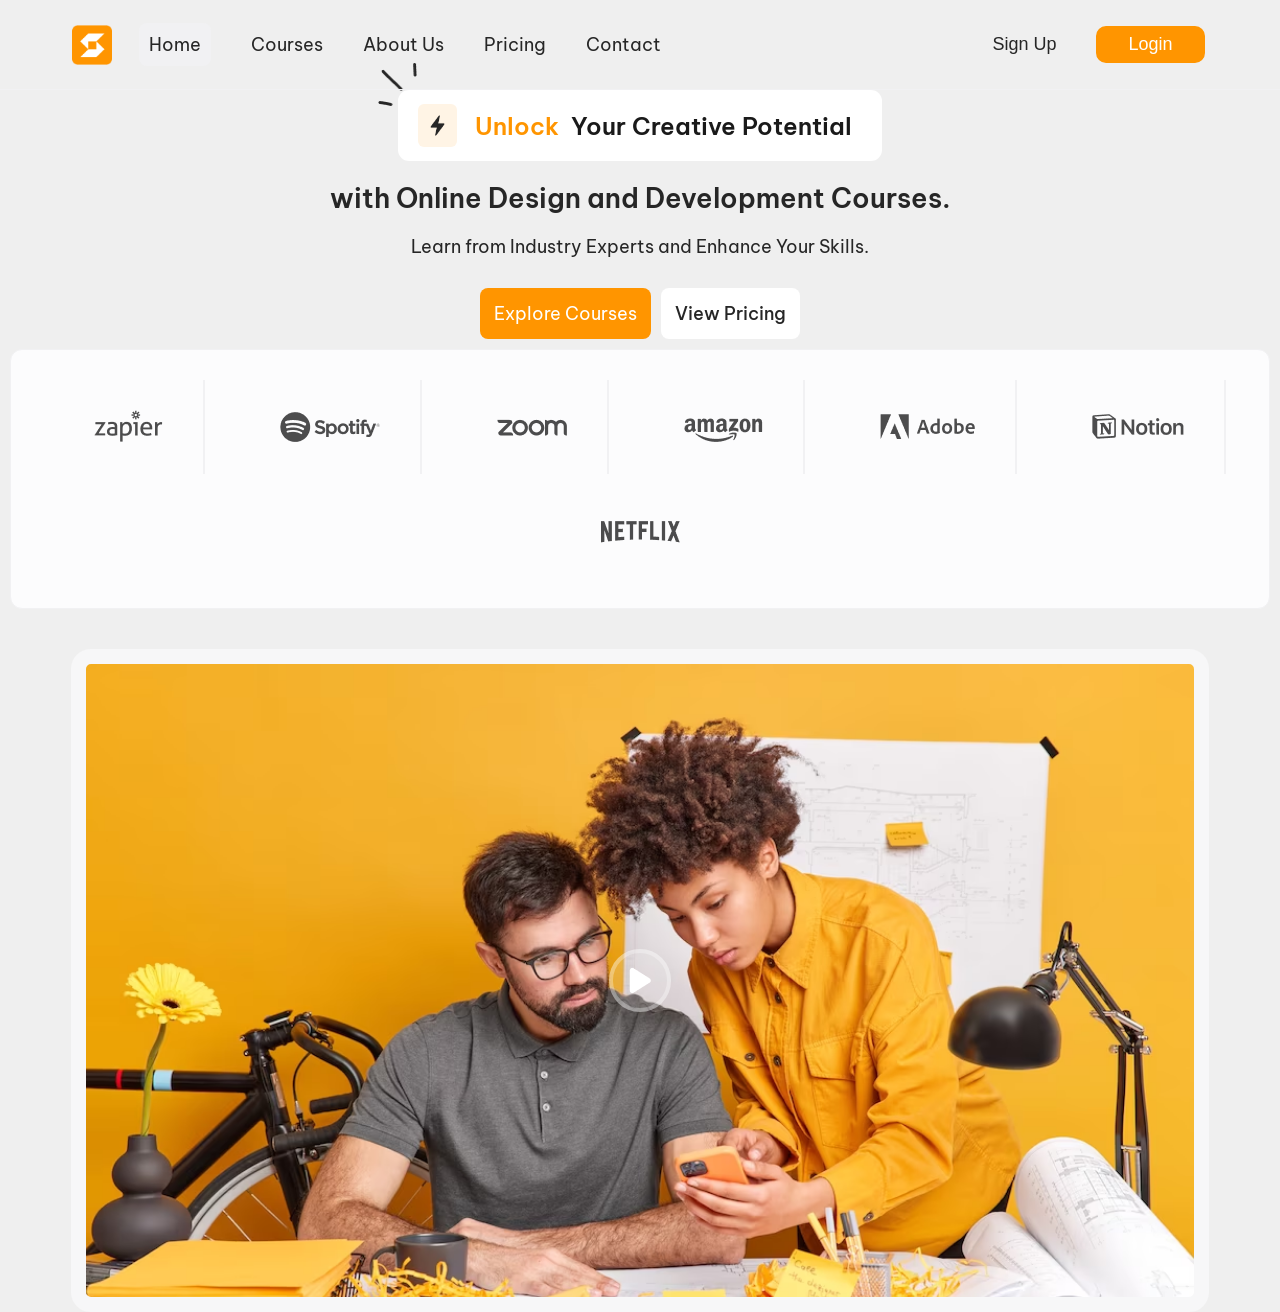
==== index.html @ b63240ac "Add files via upload" ====
<!DOCTYPE html>
<html lang="en">

<head>
    <meta charset="UTF-8">
    <meta name="viewport" content="width=device-width, initial-scale=1.0">
    <title>SkillBridge</title>
    <link rel="icon" type="image/svg" sizes="32x32" href="img/icon/Logo (1).png">
    <link rel="stylesheet" href="css/main.css">

</head>


<body>

    <header>

        <div class="counter">
            <div class="row">

                <nav>
                    <div class="logo">
                        <img src="img/icon/Logo (1).png" alt="logo">
                    </div>
                    <div class="lis">
                        <ul>
                            <li> <a href="#" class="home"> Home</a></li>
                            <li> <a href="#"> Courses</a></li>
                            <li> <a href="#"> About Us</a></li>
                            <li> <a href="#"> Pricing</a></li>
                            <li> <a href="#"> Contact</a></li>
                        </ul>
                    </div>

                </nav>
                <div class="auth">
                    <a href="#" class="sin"> Sign Up</a>
                    <a href="#" class="login"> Login</a>
                </div>
                <img class="burger-icon" src="img/icon/bars-sort.svg" alt="burger icon here">

            </div>
        </div>
        

    </header>
    <main>
        <section class="hero">
            <div class="counter">
                <div class="row">

                    <div class="icon_con">
                        <div class="abs">
                            <img src="img/icon/Abstract Line.png" alt="">
                        </div>
                        <img src="img/icon/Icon (1).png" alt="" class="rad">
                        <h2 class="radbot"> <span class="sparad"> Unlock </span> Your Creative Potential</h2>
                    </div>
                    <h2 class="withon">
                        with Online Design and Development Courses.
                    </h2>
                    <p>
                        Learn from Industry Experts and Enhance Your Skills.
                    </p>
                    <div class="auth">
                        <a href="#" class="explo"> Explore Courses</a>
                        <a href="#" class="view"> View Pricing</a>

                    </div>
                </div>

            </div>
        </section>
         <section class="company">
            <div class="counter">
                <div class="row">
                    <div class="com_item">
                        <div class="item">
                            <img src="img/com/zapier.png" alt="">
                        </div>
                        <div class="item">
                            <img src="img/com/soptify.png" alt="">
                        </div>
                        <div class="item">
                            <img src="img/com/zoom.png" alt="">
                        </div>
                        <div class="item">
                            <img src="img/com/amazon.png" alt="">
                        </div>
                        <div class="item">
                            <img src="img/com/adobe.png" alt="">
                        </div>
                        <div class="item">
                            <img src="img/com/Notion.png" alt="">
                        </div>
                        <div class="item no">
                            <img src="img/com/netflex .png" alt="">
                        </div>
                    </div>

                </div>
            </div>


        </section>
        <section class="video">
            <div class="counter">
                <div class="row">
                    <img src="img/icon/Icon (2).png" alt="">
                </div>
            </div>
         </section>
         
            <!-- <section class="benefits">
            <div class="counter">
                <div class="row">
                    <div class="ben_top">
                        <h2>Benefits</h2>
                        <p>
                            Lorem ipsum dolor sit amet consectetur. Tempus tincidunt etiam eget elit id imperdiet et.
                            Cras
                            eu sit dignissim lorem nibh et. Ac cum eget habitasse in velit fringilla feugiat senectus
                            in.
                        </p>
                        <div class="link">
                            <a href="#"> View all</a>
                        </div>
                    </div>
                    <div class="ben_bot">

                        <div class="item">
                            <div class="card">
                                <div class="number">
                                    <h3> 01</h3>
                                </div>
                                <div class="word">
                                    <h2>Flexible Learning Schedule</h2>
                                    <p>Fit your coursework around your existing commitments and obligations.</p>
                                </div>
                                <a href="#"> <img src="img/icon/Icon (3).png" alt=""></a>

                            </div>
                            <div class="card">
                                <div class="number">
                                    <h3> 02</h3>
                                </div>
                                <div class="word">
                                    <h2>Expert Instruction</h2>
                                    <p>
                                        Learn from industry experts who have hands-on experience in design and
                                        development.</p>
                                </div>
                                <a href="#"> <img src="img/icon/Icon (3).png" alt=""></a>

                            </div>
                            <div class="card">
                                <div class="number">
                                    <h3> 03</h3>
                                </div>
                                <div class="word">
                                    <h2>Diverse Course Offerings</h2>
                                    <p>Explore a wide range of design and development courses covering various topics.
                                    </p>
                                </div>
                                <a href="#"> <img src="img/icon/Icon (3).png" alt=""></a>

                            </div>
                            <div class="card">
                                <div class="number">
                                    <h3> 04</h3>
                                </div>
                                <div class="word">
                                    <h2>Updated Curriculum</h2>
                                    <p>Access courses with up-to-date content reflecting the latest trends and industry
                                        practices.</p>
                                </div>
                                <a href="#"> <img src="img/icon/Icon (3).png" alt=""></a>

                            </div>
                            <div class="card">
                                <div class="five">
                                    <div class="number ">
                                        <h3> 05</h3>
                                    </div>
                                    <div class="word">
                                        <h2>Practical Projects and Assignments</h2>
                                        <p>
                                            Develop a portfolio showcasing your skills and abilities to potential
                                            employers.
                                        </p>
                                    </div>
                                    <a href="#"> <img src="img/icon/Icon (3).png" alt=""></a>
                                </div>


                            </div>
                            <div class="card">
                                <div class="number">
                                    <h3> 06</h3>
                                </div>
                                <div class="word">
                                    <h2>Interactive Learning Environment</h2>
                                    <p>
                                        Collaborate with fellow learners, exchanging ideas and feedback to enhance your
                                        understanding.
                                    </p>
                                </div>
                                <a href="#"> <img src="img/icon/Icon (3).png" alt=""></a>

                            </div>
                        </div>
                    </div>
                </div>
            </div>
        </section> -->
       <!-- to  <section class="courses">
            <div class="counter">
                <div class="row">
                    <div class="course_top">
                        <h2>Our Courses</h2>
                        <p>
                            Lorem ipsum dolor sit amet consectetur. Tempus tincidunt etiam eget elit id imperdiet et.
                            Cras eu
                            sit dignissim lorem nibh et. Ac cum eget habitasse in velit fringilla feugiat senectus in.
                        </p>
                        <div class="link">
                            <a href="#"> View all</a>
                        </div>
                    </div>
                    <div class="course_bot">
                        <div class="itemcou">
                            <div class="object">
                                <div class="deti">
                                    <img src="img/courses/web.png" alt="">
                                    <div class="attr">
                                        <div class="right">
                                            <span>
                                                4 Weeks
                                            </span>
                                            <span>
                                                Beginner
                                            </span>
                                        </div>
                                        <div class="left">
                                            <span>
                                                By John Smithz
                                            </span>
                                        </div>
                                    </div>

                                    <div class="word">
                                        <h2>Web Design Fundamentals</h2>
                                        <p>
                                            Learn the fundamentals of web design, including HTML, CSS, and responsive
                                            design principles. Develop the skills to create visually appealing and
                                            user-friendly websites.
                                        </p>
                                    </div>
                                    <div class="link">
                                        <a href="#"> Get it Now</a>
                                    </div>
                                </div>

                            </div>
                            <div class="object">
                                <div class="deti">
                                    <img src="img/courses/ui.png" alt="">

                                    <div class="attr">
                                        <div class="right"> <span>
                                                6 Weeks
                                            </span>
                                            <span>
                                                Intermediate
                                            </span>
                                        </div>
                                        <div class="left"> <span>
                                                By Emily Johnson </span></div>


                                    </div>
                                    <div class="word">
                                        <h2>UI/UX Design</h2>
                                        <p>
                                            Master the art of creating intuitive user interfaces (UI) and enhancing user
                                            experiences (UX). Learn design principles, wireframing, prototyping, and
                                            usability testing techniques..
                                        </p>
                                    </div>
                                    <div class="link">
                                        <a href="#"> Get it Now</a>
                                    </div>
                                </div>

                            </div>
                            <div class="object">
                                <div class="deti">
                                    <img src="img/courses/mobile.png" alt="">
                                    <div class="attr">
                                        <div class="right"> <span>
                                                8 Weeks
                                            </span>
                                            <span>
                                                Intermediate
                                            </span>
                                        </div>
                                        <div class="left"> <span>
                                                By David Brown </span></div>



                                    </div>
                                    <div class="word">
                                        <h2>Mobile App Development</h2>
                                        <p>
                                            Dive into the world of mobile app development. Learn to build native iOS and
                                            Android applications using industry-leading frameworks like Swift and
                                            Kotlin.
                                        </p>
                                    </div>
                                    <div class="link">
                                        <a href="#"> Get it Now</a>
                                    </div>
                                </div>

                            </div>
                            <div class="object">
                                <div class="deti">
                                    <img src="img/courses/graphic.png" alt="">
                                    <div class="attr">
                                        <div class="right"> <span>
                                                10 Weeks
                                            </span>
                                            <span>
                                                Beginner
                                            </span>
                                        </div>

                                        <div class="left">
                                            <span>
                                                By Sarah Thompson
                                            </span>
                                        </div>




                                    </div>
                                    <div class="word">
                                        <h2>Graphic Design for Beginners</h2>
                                        <p>
                                            Discover the fundamentals of graphic design, including typography, color
                                            theory, layout design, and image manipulation techniques. Create visually
                                            stunning designs for print and digital media.
                                        </p>
                                    </div>
                                    <div class="link">
                                        <a href="#"> Get it Now</a>
                                    </div>
                                </div>

                            </div>
                            <div class="object">
                                <div class="deti">
                                    <img src="img/courses/frint.png" alt="">
                                    <div class="attr">
                                        <div class="right">
                                            <span>
                                                10 Weeks
                                            </span>
                                            <span>
                                                Intermediate
                                            </span>


                                        </div>
                                        <div class="left">
                                            <span>
                                                By Michael Adams </span>
                                        </div>

                                    </div>
                                    <div class="word">
                                        <h2>Front-End Web Development</h2>
                                        <p>
                                            Become proficient in front-end web development. Learn HTML, CSS, JavaScript,
                                            and popular frameworks like Bootstrap and React. Build interactive and
                                            responsive websites.
                                        </p>
                                    </div>
                                    <div class="link">
                                        <a href="#"> Get it Now</a>
                                    </div>
                                </div>

                            </div>
                            <div class="object">
                                <div class="deti">
                                    <img src="img/courses/java.png" alt="">
                                    <div class="attr">
                                        <div class="right">
                                            <span>
                                                6 Weeks
                                            </span>
                                            <span>
                                                Advance </span>
                                        </div>
                                        <div class="left">
                                            <span>
                                                By Jennifer Wilson </span>
                                        </div>


                                    </div>
                                    <div class="word">
                                        <h2>Advanced JavaScript</h2>
                                        <p>
                                            Take your JavaScript skills to the next level. Explore advanced concepts
                                            like closures, prototypes, asynchronous programming, and ES6 features. Build
                                            complex applications with confidence.
                                        </p>
                                    </div>
                                    <div class="link">
                                        <a href="#"> Get it Now</a>
                                    </div>
                                </div>

                            </div>
                        </div>
                    </div>

                </div>
            </div>
        </section>
        <section class="test">
            <div class="row">
                <div class="counter">
                    <div class="test_top">
                        <h2>Our Testimonials</h2>
                        <p>
                            Lorem ipsum dolor sit amet consectetur. Tempus tincidunt etiam eget elit id imperdiet et.
                            Cras
                            eu sit dignissim lorem nibh et. Ac cum eget habitasse in velit fringilla feugiat senectus
                            in.
                        </p>
                        <div class="link">
                            <a href="#"> View all</a>
                        </div>
                    </div>
                    <div class="test_bot">
                        <div class="itemtest">

                            <div class="object">
                                <div class="deti">
                                    <div class="pa">
                                        <p>
                                            I enrolled in the graphic design course as a beginner, and it was the
                                            perfect
                                            starting point. The instructor's guidance and feedback improved my
                                            design
                                            abilities significantly. I'm grateful for this course!
                                        </p>
                                    </div>

                                    <div class="info">
                                        <div class="user">
                                            <img src="img/user/user1.png" alt="">
                                            <h3>Michael K</h3>
                                        </div>
                                        <div class="link">
                                            <a href="#"> Read Full Story</a>
                                        </div>
                                    </div>
                                </div>

                            </div>

                            <div class="object">
                                <div class="deti">
                                    <div class="pa">
                                        <p>
                                            The UI/UX design course exceeded my expectations. The instructor's expertise
                                            and practical assignments helped me improve my design skills. I feel more
                                            confident in my career now. Thank you!
                                        </p>
                                    </div>

                                    <div class="info">
                                        <div class="user">
                                            <img src="img/user/user2.png" alt="">
                                            <h3>Jason M</h3>
                                        </div>
                                        <div class="link">
                                            <a href="#"> Read Full Story</a>
                                        </div>
                                    </div>
                                </div>

                            </div>
                            <div class="object">
                                <div class="deti">
                                    <div class="pa">
                                        <p>
                                            The mobile app development course was fantastic! The step-by-step tutorials
                                            and hands-on projects helped me grasp the concepts easily. I'm now building
                                            my own app. Great course!
                                        </p>
                                    </div>

                                    <div class="info">
                                        <div class="user">
                                            <img src="img/user/user3.png" alt="">
                                            <h3>Emily R</h3>
                                        </div>
                                        <div class="link">
                                            <a href="#"> Read Full Story</a>
                                        </div>
                                    </div>
                                </div>

                            </div>

                            <div class="object">
                                <div class="deti">
                                    <div class="pa">
                                        <p>
                                            The web design course provided a solid foundation for me. The instructors
                                            were knowledgeable and supportive, and the interactive learning environment
                                            was engaging. I highly recommend it!
                                        </p>
                                    </div>

                                    <div class="info">
                                        <div class="user">
                                            <img src="img/user/user4.png" alt="">
                                            <h3>Sarah L</h3>
                                        </div>
                                        <div class="link">
                                            <a href="#"> Read Full Story</a>
                                        </div>
                                    </div>
                                </div>

                            </div>

                        </div>
                    </div>
                </div>

            </div>
        </section>
        <section class="pricing">
            <div class="counter">
                <div class="pric_top">
                    <h2> Our Pricing </h2>
                    <p>
                        Lorem ipsum dolor sit amet consectetur. Tempus tincidunt etiam eget elit id imperdiet et.
                        Cras eu sit dignissim lorem nibh et. Ac cum eget habitasse in velit fringilla feugiat
                        senectus in.
                    </p>
                    <div class="link">
                        <div class="mon">
                            <a href="#"> Monthly</a>

                        </div>
                        <div class="yea">
                            <a href="#"> Yearly</a>

                        </div>
                    </div>
                </div>
                <div class="row">
                    <div class="pricing-start-column vertical">
                        <h3>free plan</h3>
                        <div class="subscription">
                            <span class="price">$0</span>
                            <span class="duration">/month</span>
                        </div>
                        <div class="avfeatures">
                            <h4>available features</h4>
                            <div class="features">
                                <span>
                                    <div class="icon">
                                        <img src="img/icon/Icon (4).png" alt="true icon">
                                    </div>
                                    <span id="latter">Access to selected free courses.</span>
                                </span>
                                <span>
                                    <div class="icon"><img src="img/icon/Icon (4).png" alt="true icon"> </div>
                                    <span id="latter">Limited course materials and resources.
                                    </span>

                                </span>
                                <span>
                                    <div class="icon"><img src="img/icon/Icon (4).png" alt="true icon"> </div>
                                    <span id="latter"> Basic community support.</span>
                                </span>
                                <span>
                                    <div class="icon"><img src="img/icon/Icon (4).png" alt="true icon"> </div>
                                    <span id="latter">No certification upon completion. </span>
                                </span>

                                </span>
                                <span>
                                    <div class="icon"><img src="img/icon/Icon (4).png" alt="true icon"> </div>
                                    <span id="latter"> Ad-supported platform.</span>
                                </span>
                                <span>
                                    <div class="icon nofill"><img src="img/icon/Icon (5).png" alt="fals icon"> </div>
                                    <span id="latter"> Access to exclusive Pro Plan community forums.</span>
                                </span>
                                <span>
                                    <div class="icon nofill"><img src="img/icon/Icon (5).png" alt="fals icon"> </div>
                                    <span id="latter"> Early access to new courses and updates.</span>
                                </span>

                            </div>

                        </div>
                        <a href="#">Get Started</a>
                    </div>
                    <div class="pricing-end-column vertical">
                        <h3>pro plan</h3>
                        <div class="subscription">
                            <span class="price">$79</span>
                            <span class="duration">/month</span>
                        </div>
                        <div class="avfeatures">
                            <h4>available features</h4>
                            <div class="features">
                                <span>
                                    <div class="icon"><img src="img/icon/Icon (4).png" alt="true icon"> </div>
                                    <span id="latter"> Unlimited access to all courses.</span>
                                </span>
                                <span>
                                    <div class="icon"><img src="img/icon/Icon (4).png" alt="true icon"> </div>
                                    <span id="latter"> Unlimited course materials and resources.</span>
                                </span>
                                <span>
                                    <div class="icon"><img src="img/icon/Icon (4).png" alt="true icon"> </div>
                                    <span id="latter"> Priority support from instructors.</span>
                                </span>
                                <span>
                                    <div class="icon"><img src="img/icon/Icon (4).png" alt="true icon"> </div>
                                    <span id="latter"> Course completion certificates.</span>
                                </span>
                                <span>
                                    <div class="icon"><img src="img/icon/Icon (4).png" alt="true icon"> </div>
                                    <span id="latter"> Ad-free experience.
                                    </span>
                                </span>
                                <span>
                                    <div class="icon"><img src="img/icon/Icon (4).png" alt="fals icon"> </div>
                                    <span id="latter"> Access to exclusive Pro Plan community forums.</span>
                                </span>
                                <span>
                                    <div class="icon"><img src="img/icon/Icon (4).png" alt="fals icon"> </div>
                                    <span id="latter"> Early access to new courses and updates.</span>
                                </span>
                            </div>
                        </div>
                        <a href="#">Get Started</a>
                    </div>
                </div>
            </div>

            </div>
        </section>
    </main>
    <footer>
        <div class="counter">
            <div class="row">
                <div class="footer-left-side">
                    <div class="logo">
                        <img src="img/icon/Logo (1).png" />
                    </div>
                    <div class="contect">
                        <div class="item">
                            <img src="img/icon/em.png" alt="">
                            <span>hello@skillbridge.com</span>
                        </div>
                        <div class="item">
                            <img src="img/icon/phone.png" alt="">
                            <span>+91 91813 23 2309</span>
                        </div>
                        <div class="item">
                            <img src="img/icon/loc.png" alt="">
                            <span>Somewhere in the World</span>
                        </div>
                    </div>

                </div>
                <div class="footer-right-side">

                    <div class="footer-item">
                        <h2> Home</h2>
                        <nav>
                            <a href="#">Benefits</a>
                            <a href="#">Our Course</a>
                            <a href="#">Our Testimonials</a>
                            <a href="#">Our FQA</a>

                        </nav>
                    </div>
                    <div class="footer-item ">
                        <h2> About Us</h2>
                        <nav>
                            <a href="#">Company</a>
                            <a href="#">Achievements</a>
                            <a href="#">Our Goals</a>

                        </nav>
                    </div>
                    <div class="footer-item">
                        <h2> Social Profiles</h2>
                        <nav class="icon">
                            <a href="#"> <img src="img/icon/fa.png" alt=""></a>
                            <a href="#"> <img src="img/icon/twi.png" alt=""></a>
                            <a href="#"><img src="img/icon/in.png" alt=""></a>


                        </nav>
                    </div>
                </div>
            </div>
        </div>
    </footer>  -->
</body>

</html
---- css/main.css ----
@import url('https://fonts.googleapis.com/css2?family=Be+Vietnam+Pro&display=swap');

html {
    --colorbg: #FF9500;
}

* {
    margin: auto;
    padding: 0;
    box-sizing: border-box;
}

.counter {
    margin: auto;
    width: calc(100% - 20px);
}

a {
    text-decoration: none;
}

ul li {
    list-style-type: none;
}

body {
    background-color: #aeaeae30;
    font-family: 'Be Vietnam Pro';
}


header {
    position: sticky;
    top: 0;
    width: 100%;
    z-index: 9;
    margin: 0;
    border-bottom: 1px solid #F1F1F3;
    display: flex;
    padding: 16px 0%;
    justify-content: space-between;
    align-items: center;
    flex-direction: column;
}

.row {
    display: flex;
    justify-content: space-between;
    align-items: center;
    flex-wrap: wrap;
}

header .row {
    width: calc(100% - 20px);
    gap: 200px;
}

.burger-icon {
    width: 35px;
    transform: rotate(180deg);
    display: none;
}

header nav {
    display: flex;
    flex-wrap: wrap;
    justify-content: center;
    align-items: center;
    gap: 20px;
}

header nav img {
    display: flex;
    width: 54px;
    height: 54px;
    padding: 7px;
    justify-content: center;
    align-items: center;
}

header nav .list {
    padding: 15px 18%;

}

header nav ul {
    display: flex;
    justify-content: center;
    align-items: center;
    flex-wrap: wrap;
    gap: 40px;
}

header nav ul li .home {
    border-radius: 8px;
    background: #F1F1F3;
    padding: 10px;
}

header nav ul li a {
    color: #262626;
    font-family: Be Vietnam Pro;
    font-size: 18px;
    font-style: normal;
    font-weight: 400;


}

header .auth {
    display: flex;
    flex-wrap: wrap;
    justify-content: center;
    align-items: center;
    gap: 10px;
    padding: 10px;

}

header .auth a {
    padding-top: 6px;
    padding-bottom: 6px;
    padding-left: 30px;
    padding-right: 30px;
    font-family: 'Inter', sans-serif;
    border-radius: 10px;
    font-size: 14px;
    display: flex;
    align-items: center;
    flex-wrap: wrap;
}

header .auth .login {
    border: 2px solid var(--colorbg);
    color: white;
    background-color: var(--colorbg);
    font-size: 18px;
    font-style: normal;
    font-weight: 400;

}

header .auth .sin {
    color: #262626;
    font-size: 18px;
    font-style: normal;
    font-weight: 400;
}

/* media */
/* phone */
@media screen and (min-width: 0) and (max-width:548px) {

    .counter {
        width: calc(100% - 32px);
    }

    header .row {
        gap: 0;
    }

    header .row nav .lis {
        display: none;
    }

    header .row .auth {
        font-size: 14px;
        margin-left: auto;
        gap: 0;
    }

    header .row .auth .login {
        padding: 6px 10px;
        font-size: 10px;
    }

    header .row .auth .sin {
        font-size: 10px;

    }

    header .row .burger-icon {
        display: block;
        height: 25px;
    }

    header .logo img {
        width: 40px;
        height: 40px;
    }

}

@media screen and (min-width:548px) and (max-width:600px) {
    header .row {
        gap: 20px;
    }

    header .row nav .lis {
        display: none;
    }

    header .row .auth {
        font-size: 14px;
        margin-left: auto;
        gap: 20px;
    }

    header .row .auth .login {
        padding: 12px 20px;
    }

    header .row .burger-icon {
        display: block;
    }
}

/*tablets */
@media screen and (min-width: 600px) and (max-width: 904px) {
    header .row {
        gap: 20px;
    }

    header .row nav .lis {
        display: none;
    }

    header .row .burger-icon {
        display: block;
    }
}

@media screen and (min-width: 905px) and (max-width: 1200px) {
    header .row {
        gap: 0;
    }

    header .row nav a {
        font-size: 12px;
    }

    header .row nav a.home,
    header .row nav a:hover {
        padding: 10px 18px;
        border-radius: 7px;
    }

    header .row .auth {
        font-size: 12px;
    }

    header .row .auth .login {
        padding: 10px 30px;
    }
}

@media screen and (min-width: 1201px) {
    header .row nav a {
        font-size: 18px;
    }

    header .row .auth {
        font-size: 18px;
    }

    header .row .auth .log-in {
        padding: 12px 34px;
    }
}

/*  start hero */

.hero .row {
    display: flex;
    flex-direction: column;
    gap: 20px;
    width: 100%;
    gap: 20px;
    align-items: center;
}

main .hero .icon_con {
    display: flex;
    flex-wrap: wrap;
    justify-content: center;
    align-items: center;
    margin: auto;
    gap: 18px;
    background-color: white;
    padding: 14px 30px 14px 20px;
    border-radius: 11px;
    position: relative;

}

main .hero .rad {
    width: 39px;
    height: 43px;
    background-color: #FFF4E5;
    border-radius: 6px;
    padding: 10px;
}

main .hero .abs {
    width: 39px;
    height: 43px;
    position: absolute;
    left: -20px;
    top: -27px;

}

main .hero .abs img {
    width: 39px;
    height: 43px;
}

main .hero .icon_con h2 {
    color: #1A1A1A;
    font-family: 'Be Vietnam Pro';
    font-size: 24px;
    font-style: normal;
    font-weight: 600;
    display: flex;
    gap: 12px;

}

main .hero .icon_con span {
    color: var(--colorbg);
    text-align: center;
    font-family: 'Be Vietnam Pro';
    font-size: 24px;
    font-style: normal;
    font-weight: 600;
}

.hero .withon {
    color: #262626;
    text-align: center;
    font-family: 'Be Vietnam Pro';
    font-size: 27px;
    font-style: normal;
    font-weight: 550;
}

.hero p {
    color: #262626;
    text-align: center;
    font-family: 'Be Vietnam Pro';
    font-size: 18px;
    font-style: normal;
    font-weight: 400;
}

.hero .auth {
    display: flex;
    flex-wrap: wrap;
    justify-content: center;
    align-items: center;
    gap: 10px;
    padding: 10px;

}

.hero .auth a {
    padding-top: 6px;
    padding-bottom: 6px;
    padding-left: 30px;
    padding-right: 30px;
    font-family: 'Inter', sans-serif;
    border-radius: 10px;
    font-size: 14px;
    display: flex;
    align-items: center;
    flex-wrap: wrap;
}

.hero .auth .explo {
    border-radius: 8px;
    background: var(--colorbg);
    color: white;
    text-align: center;
    font-size: 18px;
    font-style: normal;
    font-weight: 400;
    font-family: 'Be Vietnam Pro';
    padding: 14px;

}

.hero .auth .view {
    color: #262626;
    text-align: center;
    font-family: 'Be Vietnam Pro';
    font-size: 18px;
    font-style: normal;
    font-weight: 500;
    border-radius: 8px;
    background: #FFF;
    padding: 14px;

}

/* media   */
/* phone  */
@media screen and (min-width: 0) and (max-width:547px) {
    .hero {
        margin-top: 5%;

    }

    .hero .row .icon_con {
        width: 75%;
    }

    .hero .rad {
        margin-left: 0;
    }

    .hero .icon_con .radbot {
        flex: 1 0 0;
        font-size: 8px;
    }

    .hero .icon_con .sparad {
        font-size: 8px;
    }

    .hero .withon {
        font-size: 16px;
    }

    .hero .row p {
        font-size: 11px;
    }

    .hero .auth .explo {
        font-size: 10px;
    }

    .hero .auth .view {
        font-size: 10px;
    }

    main .hero .abs {
        left: -10px;
        top: -12px;
    }

    main .hero .abs img {
        width: 20px;
        height: 20px;
    }
}

@media screen and (min-width: 548) and (max-width :600px) {

    .hero .icon_con {
        width: 100%;
        margin-top: 7%;

    }

    .hero .rad {
        margin-left: 0;
    }

    .hero .icon_con .radbot {
        flex: 1 0 0;
        font-size: 10px;
    }

    .hero .icon_con .sparad {
        font-size: 10px;
    }

    .hero .withon {
        font-size: 20px;
    }

    .hero .row p {
        font-size: 14px;
    }
}

/*tablets */
@media screen and (min-width: 600px) and (max-width: 690px) {
    .hero {
        margin-top: 5%;

    }

    .hero .icon_con {
        width: 52%;
        margin-top: 7%;

    }

    .hero .rad {
        margin-left: 0;
    }

    .hero .icon_con .radbot {
        flex: 1 0 0;
        font-size: 15px;
    }

    .hero .icon_con .sparad {
        font-size: 15px;
    }

    .hero .withon {
        font-size: 25px;
    }

    .hero .row p {
        font-size: 19px;
    }
}

/* ta */
@media screen and (min-width: 690px) and (max-width: 800px) {
    .hero {
        margin-top: 5%;

    }

    .hero .icon_con {
        width: 55%;
        margin-top: 7%;

    }

    .hero .rad {
        margin-left: 0;
    }

    .hero .icon_con .radbot {
        flex: 1 0 0;
        font-size: 20px;
    }

    .hero .icon_con .sparad {
        font-size: 20px;
    }

    .hero .withon {
        font-size: 30px;
    }

    .hero .row p {
        font-size: 24px;
    }
}

/* ta */
@media screen and (min-width: 801px) and (max-width: 904px) {

    .hero {
        margin-top: 5%;

    }

    .hero .icon_con {
        width: 55%;
        margin-top: 7%;

    }

    .hero .rad {
        margin-left: 0;
    }

    .hero .icon_con .radbot {
        flex: 1 0 0;
        font-size: 24px;
    }

    .hero .icon_con .sparad {
        font-size: 24px;
    }

    .hero .withon {
        font-size: 30px;
    }

    .hero .row p {
        font-size: 24px;
    }
}

@media screen and (min-width: 905px) and (max-width: 1200px) {
    .hero {
        margin-top: 5%;

    }

    .hero .icon_con {
        width: 42%;

    }

    .hero .rad {
        margin-left: 0;
    }

    .hero .icon_con .radbot {
        gap: 10px;
        flex: 1 0 0;
        font-size: 20px;
    }

    .hero .icon_con .sparad {
        font-size: 20px;
    }

    .hero .withon {
        font-size: 30px;
    }

    .hero .row p {
        font-size: 24px;
    }

}

/* end hero section */

/*  */
.company .com_item {
    display: flex;
    flex-wrap: wrap;
    justify-content: flex-start;
    align-items: center;
    gap: 10px;
    padding: 30px;

    border-radius: 12px;
    border: 1px solid #F1F1F3;
    background: #FCFCFD;
}

.company .item {
    display: flex;
    padding: 30px 40px;
    justify-content: center;
    align-items: center;
    border-right: 2px solid #F1F1F3;

}

.company .no {
    border-right: 0 solid #F1F1F3;

}

/* medai com */


/* phon */
@media screen and (min-width: 0) and (max-width:547px) {
    .company .com_item {
        flex-wrap: nowrap;
        overflow-x: scroll;

    }

    .company .item {
        padding: 10px;
        flex-wrap: nowrap;


    }

}

@media screen and (min-width:548px) and (max-width:600px) {
    .company .com_item {
        padding: 13px;
        flex-wrap: nowrap;
        overflow-x: auto;

    }

    .company .item {
        width: calc(100% / 3.5);
    }
}

@media screen and (min-width:600px) and (max-width:904px) {
    .company .com_item {
        padding: 16px;
        flex-wrap: nowrap;
        overflow-x: auto;

    }



    .company .item {
        width: calc(100% / 4.5);
    }
}

@media screen and (min-width:905px) and (max-width:1200px) {
    .company .com_item {
        padding: 16px;
        flex-wrap: nowrap;
        overflow-x: auto;

    }

  

    .company .item {
        width: calc(100% / 5.5);
    }

}

/* desktop */
@media (min-width: 1601px) {
    .company .com_item {
        padding: 30px;

    }
    .company .item{
        padding: 30px 40px;
    }
}


/*  */
.video {
    margin-top: 40px;
    display: flex;
    width: 1138px;
    height: 663px;
    justify-content: center;
    align-items: center;
    border-radius: 20px;
    border: 15px solid var(--white-97, #F7F7F8);
    background-image: url(../img/Container.png);
    background-size: cover;
    background-repeat: no-repeat;
    position: relative;
}

.video img {

    display: flex;
    padding: 10px;
    align-items: flex-start;
    gap: 10px;
    border-radius: 68px;
    border: 4px solid rgba(255, 255, 255, 0.30);
    background: rgba(255, 255, 255, 0.20);

}
/*  */


@media screen and (min-width: 0) and (max-width:547px) {
     .video {
        width: 85%;
        height: 243px;
        background-size:100%;
        filter: brightness(0.8);
        border-radius: 20px;
        border: 0 solid var(--white-97, #F7F7F8);
    }
    .video img {
        position: absolute;
        top: 48%;
        left: 44%;
    }
}

@media screen and (min-width:548px) and (max-width:600px) {
    .video {
        width: 85%;
        height: 243px;
        background-size:100%;
        filter: brightness(0.8);
        border-radius: 20px;
        border: 0 solid var(--white-97, #F7F7F8);
    }
    .video img {
        position: absolute;
        top: 48%;
        left: 44%;
    }
   
}

@media screen and (min-width: 600px) and (max-width: 904px) {
    .video {
        width: 90%;
        height: 450px;
        background-size:100%;
        filter: brightness(0.8);
        border-radius: 20px;
        border: 0 solid var(--white-97, #F7F7F8);
    }
    .video img {
        position: absolute;
        top: 48%;
        left: 44%;
    }
   
}
@media screen and (min-width: 905px) and (max-width: 1200px) {
    .video {
        width: 95%;
        height: 540px;
        background-size:100%;
        filter: brightness(0.8);
        border-radius: 20px;
        border: 0 solid var(--white-97, #F7F7F8);
    }
    .video img {
        position: absolute;
        top: 48%;
        left: 44%;
    }
    
}





/*  */
.benefits {
    padding: 3% 0;
}

.benefits .counter {
    padding: 10px 90px;
}

.benefits .ben_top {
    display: flex;
    flex-wrap: wrap;
    flex-direction: column;
    gap: 10px;
    margin: 0;
    width: 100%;
}

.benefits .ben_top h2 {
    font-family: 'Be Vietnam Pro';
    font-size: 28px;
    margin-left: 0;
    font-weight: 600;
    line-height: 57px;
    letter-spacing: 0em;
    text-align: left;

}

.benefits .ben_top p {
    Width: 933px;
    Font: 'Be Vietnam Pro';
    font-weight: 400;
    font-size: 16px;
    margin-left: 0;
    color: #59595A;
}

.benefits .ben_top .link {
    padding: 14px 20px 14px 20px;
    border-radius: 6px;
    border: 1px solid #F1F1F3;
    gap: 8px;
    background-color: #FCFCFD;
    align-self: end;
    align-items: end;
    display: flex;
    margin-right: 0;

}

.benefits .ben_top a {
    color: #262626;
    font-family: 'Be Vietnam Pro';
    font-size: 14px;
    font-weight: 500;
    line-height: 21px;
    letter-spacing: 0em;
    text-align: center;


}

.benefits .ben_bot {
    display: flex;
    flex-wrap: wrap;
    gap: 10px;
    margin: 0;
    width: 100%;
}

.ben_bot .item {
    display: flex;
    flex-wrap: wrap;
    justify-content: center;
    align-items: center;
    gap: 27px;
    padding: 24px 0;
}

.benefits .ben_bot .card {
    display: flex;
    flex-wrap: wrap;
    justify-content: center;
    flex-direction: column;
    align-items: center;
    background-color: white;
    padding: 10px;
    border-radius: 15px;
    gap: 20px;
    width: 30%;
}

.ben_bot .number {
    display: flex;
    flex-wrap: wrap;
    justify-content: center;
    flex-direction: column;
    align-items: center;
    gap: 30px;
}

.ben_bot .word {
    display: flex;
    flex-wrap: wrap;
    justify-content: center;
    flex-direction: column;
    align-items: center;
    gap: 30px;
    margin-left: 10px;
}

.ben_bot .five .word {
    padding-bottom: 54px;
}

.ben_bot .card h3 {
    width: 375px;
    font-family: 'Be Vietnam Pro';
    font-weight: 650;
    font-size: 45px;
    text-align: end;
    padding: 10px;
}

.ben_bot .card h2 {
    width: 100%;
    font-family: 'Be Vietnam Pro';
    font-weight: 650;
    font-size: 19px;
    text-align: start;
    letter-spacing: -0.6%;
}

.ben_bot .word p {
    width: 340px;
    font-family: 'Be Vietnam Pro';
    font-weight: 650;
    font-size: 14px;
    margin-left: 0;
    color: #4C4C4D;
}

.ben_bot a {
    display: flex;
    flex-wrap: wrap;
    justify-content: center;
    align-items: center;
    width: 54px;
    padding: 14px;
    border-radius: 6px;
    border: 1px;
    gap: 8px;
    background-color: #f7efef;
    margin-right: 10px;
}

.courses {
    padding: 3% 0;
}

.courses .counter {
    padding: 10px 90px;
}

.courses .course_top {
    display: flex;
    flex-wrap: wrap;
    flex-direction: column;
    gap: 10px;
    margin: 0;
    width: 100%;
}

.courses .course_top h2 {
    font-family: 'Be Vietnam Pro';
    font-size: 28px;
    margin-left: 0;
    font-weight: 600;
    line-height: 57px;
    letter-spacing: 0em;
    text-align: left;

}

.courses .course_top p {
    Width: 933px;
    Font: 'Be Vietnam Pro';
    font-weight: 400;
    font-size: 16px;
    margin-left: 0;
    color: #59595A;
}

.courses .course_top .link {
    padding: 14px 20px 14px 20px;
    border-radius: 6px;
    border: 1px solid #F1F1F3;
    gap: 8px;
    background-color: #FCFCFD;
    align-self: end;
    align-items: end;
    display: flex;
    margin-right: 0;

}

.courses .course_top a {
    color: #262626;
    font-family: 'Be Vietnam Pro';
    font-size: 14px;
    font-weight: 500;
    line-height: 21px;
    letter-spacing: 0em;
    text-align: center;
}

.courses .course_bot {
    display: flex;
    flex-wrap: wrap;
    gap: 10px;
    margin: 0;
    width: 100%;
}

.course_bot .itemcou {
    display: flex;
    flex-wrap: wrap;
    justify-content: center;
    align-items: center;
    gap: 27px;
    padding: 24px 0;
}

.courses .course_bot .object {
    display: flex;
    flex-wrap: wrap;
    justify-content: center;
    flex-direction: column;
    align-items: center;
    background-color: white;
    padding: 10px;
    border-radius: 15px;
    gap: 20px;
    width: calc((100% - 40px) /2);
}

.course_bot img {
    width: 100%;

    border-radius: 8px;

}

.course_bot .deti {
    display: flex;
    flex-wrap: wrap;
    justify-content: center;
    align-items: center;
    gap: 15px;
}

.course_bot .attr {
    width: 100%;
    display: flex;
    gap: 10px;
}

.course_bot .attr .right {
    display: flex;
    justify-content: center;
    align-items: center;
    flex-wrap: wrap;
    gap: 16px;
    margin-left: 0;
}

.course_bot .attr .left {
    display: flex;
    justify-content: center;
    align-items: center;
    flex-wrap: wrap;
    margin-right: 0;
}


.course_bot .attr .right span:nth-child(1) {
    font-family: 'Be Vietnam Pro';
    font-size: 14px;
    font-weight: 400;
    line-height: 18px;
    letter-spacing: 0em;
    text-align: left;
    padding: 8px 14px 8px 14px;
    border-radius: 6px;
    border: 1px solid #F1F1F3;
}

.course_bot .attr .right span:nth-child(2) {
    font-family: 'Be Vietnam Pro';
    font-size: 14px;
    font-weight: 400;
    line-height: 18px;
    letter-spacing: 0em;
    text-align: left;
    padding: 8px 14px 8px 14px;
    border-radius: 6px;
    border: 1px solid #F1F1F3;
}

.course_bot .attr .left span {
    font-family: 'Be Vietnam Pro';
    font-size: 16px;
    font-weight: 650;
    color: #262626;
    text-align: left;

}

.course_bot .deti .word {
    display: flex;
    flex-wrap: wrap;
    justify-content: center;
    align-items: center;
    gap: 10px;
}

.course_bot .deti .word h2 {
    color: #262626;
    font-family: 'Be Vietnam Pro';
    font-size: 20px;
    font-weight: 600;
    line-height: 30px;
    text-align: left;
    margin-left: 0;
}

.course_bot .deti .word p {
    font-family: 'Be Vietnam Pro';
    font-size: 16px;
    font-weight: 400;
    line-height: 24px;
    letter-spacing: 0em;
    text-align: left;
    color: #4C4C4D;

}

.course_bot .deti .link {
    display: flex;
    flex-wrap: wrap;
    justify-content: center;
    align-items: center;
    padding: 14px 20px 14px 20px;
    border-radius: 6px;
    border: 1px solid #F1F1F3;
    gap: 8px;
    background-color: #FCFCFD;
    margin-right: 0;
    width: 100%;
}

.course_bot .deti .link a {
    color: #262626;
    font-family: 'Be Vietnam Pro';
    font-size: 14px;
    font-weight: 600;
    text-align: center;
}

/*  */
.test {
    padding: 3% 0;
}

.test .counter {
    padding: 10px 90px;
}

.test .test_top {
    display: flex;
    flex-wrap: wrap;
    flex-direction: column;
    gap: 10px;
    margin: 0;
    width: 100%;
}

.test .test_top h2 {
    font-family: 'Be Vietnam Pro';
    font-size: 28px;
    margin-left: 0;
    font-weight: 600;
    line-height: 57px;
    letter-spacing: 0em;
    text-align: left;

}

.test .test_top p {
    Width: 933px;
    Font: 'Be Vietnam Pro';
    font-weight: 400;
    font-size: 16px;
    margin-left: 0;
    color: #59595A;
}

.test .test_top .link {
    padding: 14px 20px 14px 20px;
    border-radius: 6px;
    border: 1px solid #F1F1F3;
    gap: 8px;
    background-color: #FCFCFD;
    align-self: end;
    align-items: end;
    display: flex;
    margin-right: 0;

}

.test .test_top a {
    color: #262626;
    font-family: 'Be Vietnam Pro';
    font-size: 14px;
    font-weight: 500;
    line-height: 21px;
    letter-spacing: 0em;
    text-align: center;
}

/* 
 */
.test_bot .itemtest {
    display: flex;
    flex-wrap: wrap;
    justify-content: center;
    align-items: center;
    gap: 20px;
    padding: 24px 0;

}

.test .test_bot .object {
    width: calc((100% - 40px) /2);
    display: flex;
    flex-wrap: wrap;
    justify-content: center;
    flex-direction: column;
    align-items: center;
    background-color: white;
    gap: 20px;
    border-radius: 9px;
}


.test_bot .deti {
    display: flex;
    flex-wrap: wrap;
    justify-content: center;
    align-items: center;
    gap: 36px;
    border-radius: 9px;
}

.test_bot .info {
    width: 100%;
    display: flex;
    flex-wrap: wrap;
    justify-content: center;
    align-items: center;
    gap: 15px;
    background-color: #F1F1F3;
    border-top: 2px solid #c4bfbf;
    padding: 10px 14px;
}

.test_bot img {
    width: 60px;
    height: 60px;
    border-radius: 8px;
    align-self: flex-end;
}

.test_bot .pa {
    display: flex;
    justify-content: center;
    align-items: center;
    gap: 10px;
    padding: 1% 4%;
    padding-top: 4%;
}

.test_bot p {
    width: 90%;
    font-family: 'Be Vietnam Pro';
    font-weight: 400;
    font-size: 15px;
    margin-left: 0;
    color: #4C4C4D;
}

.test .test_bot .user {
    display: flex;
    flex-wrap: wrap;
    justify-content: center;
    align-items: center;
    gap: 15px;
    margin-left: 0;
}

.test_bot .info h3 {
    font-family: 'Be Vietnam Pro';
    font-size: 16px;
    font-weight: 600;
    line-height: 24px;
    text-align: left;

}


.test_bot .info .link {
    padding: 14px 20px 14px 20px;
    border-radius: 6px;
    border: 1px solid #F1F1F3;
    gap: 8px;
    background-color: white;
    align-self: end;
    align-items: end;
    display: flex;
    margin-right: 0;

}

.test .test_bot a {
    color: #262626;
    font-family: 'Be Vietnam Pro';
    font-size: 14px;
    font-weight: 600;

    text-align: center;
}

/*  */
.pricing {
    padding: 3% 0;
}

.pricing .counter {
    padding: 10px 90px;
}

.pricing .pric_top {
    display: flex;
    flex-wrap: wrap;
    flex-direction: column;
    gap: 10px;
    margin: 0;
    width: 100%;
    padding-bottom: 15px;
}


.pricing .pric_top h2 {
    font-family: 'Be Vietnam Pro';
    font-size: 28px;
    margin-left: 0;
    font-weight: 600;
    line-height: 57px;
    letter-spacing: 0em;
    text-align: left;

}

.pricing .pric_top p {
    Width: 933px;
    Font: 'Be Vietnam Pro';
    font-weight: 400;
    font-size: 16px;
    margin-left: 0;
    color: #59595A;
}

.pricing .pric_top .link {
    padding: 14px 20px 14px 20px;
    border-radius: 6px;
    border: 1px solid #F1F1F3;
    gap: 8px;
    background-color: #FCFCFD;
    align-self: end;
    align-items: end;
    display: flex;
    margin-right: 0;
    gap: 6px;

}

.pric_top .link .mon {
    display: flex;
    flex-wrap: wrap;
    text-align: center;
    background-color: var(--colorbg);
    border: 6px solid var(--colorbg);
    border-radius: 9px;
}

.pricing .pric_top .mon a {
    color: white;
    font-family: 'Be Vietnam Pro';
    font-size: 14px;
    font-weight: 500;
    padding: 12px 24px 12px 24px;
    text-align: center;
}

.pric_top .link .yea {
    display: flex;
    flex-wrap: wrap;
    text-align: center;

}

.pricing .pric_top .yea a {
    color: black;
    font-family: 'Be Vietnam Pro';
    font-size: 14px;
    font-weight: 500;
    padding: 12px 24px 12px 24px;
    text-align: center;
}

/*  */
.pricing .row {
    background-color: #fff;
    border-radius: 12px;
    display: flex;
    flex-wrap: wrap;
    gap: 30px;
    padding: 50px;
}

.pricing .row .vertical {
    width: calc((100% - 30px) / 2);
    border: 1px solid #F1F1F3;
    border-radius: 12px;
    padding: 40px 24px;
    display: flex;
    flex-direction: column;
}

.pricing .row .vertical h3 {
    border-radius: 4px;
    width: 100%;
    padding: 10px 22px;
    font-family: 'Be Vietnam Pro';

    text-align: center;
    background-color: #FFF9F0;
    border: 1px solid #FFEACC;
    font-size: 18px;
    font-weight: 500;
    color: #262626;
    text-transform: capitalize;
}

.pricing .row .vertical .subscription {
    text-align: center;
    margin: 50px 0;
}

.pricing .row .vertical .subscription .price {
    font-size: 60px;
    font-weight: 600;
    color: #262626;
}

.pricing.row .vertical .subscription .duration {
    font-weight: 500;
    color: #59595A;
}

.pricing .row .vertical .avfeatures {
    padding: 30px;
    display: flex;
    flex-direction: column;
    gap: 24px;
    border: 1px solid #F1F1F3;
    border-bottom: none;
    border-radius: 14px 14px 0 0;
}

.pricing .row .vertical .avfeatures h4 {
    text-align: center;
    text-transform: capitalize;
    color: #262626;
    font-size: 18px;
    font-weight: 500;
}

.pricing .row .vertical .avfeatures .features {
    padding: 0 30px;
    display: flex;
    flex-direction: column;
    gap: 20px;

}

.pricing .row .vertical .avfeatures .features span {
    display: flex;
    gap: 8px;
    padding: 12px;
    border: 1px solid #F1F1F3;
    border-radius: 6px;
    margin-left: 0;
    width: 100%;
}

.pricing .row .vertical .avfeatures .features span .icon {
    padding: 4px;
    background-color: #FFF4E5;
    border-radius: 4px;
    align-self: flex-start;
    margin-left: 0;
}

.pricing .row .vertical .avfeatures .features span .nofill {
    background-color: white;
}

.avfeatures .features #latter {
    font-family: 'Be Vietnam Pro';
    font-size: 15px;
    font-weight: 400;
    text-align: left;
    border: none;
    width: 100%;
    border-radius: none;
}

.avfeatures .features span .icon img {
    display: flex;
}

.pricing .row .vertical a {
    background-color: #FF9500;
    color: #fff;
    text-align: center;
    padding: 18px 24px;
    border-radius: 0 0 14px 14px;
    font-size: 14px;
    font-weight: 600;
    transition: all 0.5s;
    width: 100%;
    border: 1px solid transparent;
}

.pricing .row .vertical a:hover {
    color: #FF9500;
    background-color: #fff;
    border: 1px solid #FF9500;
}

/* 
 */

footer {
    background-color: #fff;
    padding: 50px 0;
    color: white;
    padding-top: 80px;

}

footer .row {
    gap: 40px;
    width: calc(100% - 185px);
}

footer a {
    color: #59595A;
    font-size: 14px;
    margin-left: 0;
    font-family: 'Be Vietnam Pro';

}

footer h2 {
    color: #59595A;
    font-size: 20px;
    margin-left: 0;
    font-family: 'Be Vietnam Pro';
    font-weight: 700;
}

.footer-left-side,
.footer-right-side {
    width: calc((100% - 50px) / 2);

}

.footer-left-side {
    display: flex;
    flex-direction: column;
    flex-wrap: wrap;
    gap: 30px;

}

.footer-left-side .logo {
    display: flex;
    gap: 10px;
    flex-wrap: wrap;
    align-items: center;
    margin-inline-start: 0;
}

footer .logo img {
    width: 35px;
}

footer .footer-left-side .contect {
    display: flex;
    flex-wrap: wrap;
    justify-content: center;
    align-items: center;
    gap: 10px;
    flex-direction: column;
    margin-left: 0;

}

footer .footer-left-side .item {
    display: flex;
    flex-wrap: wrap;
    justify-content: center;
    align-items: center;
    gap: 10px;
    margin-left: 0;
}

footer .footer-left-side .contect img {
    width: 25px;
}

footer span {
    font-family: 'Be Vietnam Pro';
    font-size: 16px;
    font-weight: 400;
    line-height: 24px;
    letter-spacing: 0em;
    text-align: left;
    color: #262626;
}

footer .footer-right-side {
    display: flex;
    flex-wrap: wrap;
    text-align: center;
    justify-content: space-evenly;
}

.footer-item {
    display: flex;
    flex-wrap: wrap;
    flex-direction: column;
    gap: 25px;
    width: calc((100% - 30px) / 3);
    margin-top: 0;

}

.footer-item nav {
    display: flex;
    flex-direction: column;
    flex-wrap: wrap;
    margin-left: 0;
    gap: 4px;
}

.footer-right-side .icon {
    display: flex;
    flex-wrap: wrap;
    justify-content: center;
    align-items: center;
    width: 100%;
    flex-direction: row;


}

.footer-right-side .icon a {
    border: 3px solid #F1F1F3;
    border-radius: 10px;
    padding: 10px;
    background-color: #F1F1F3;
}

.footer-right-side .icon img {
    display: flex;
    flex-wrap: wrap;
    justify-content: center;
    align-items: center;
}
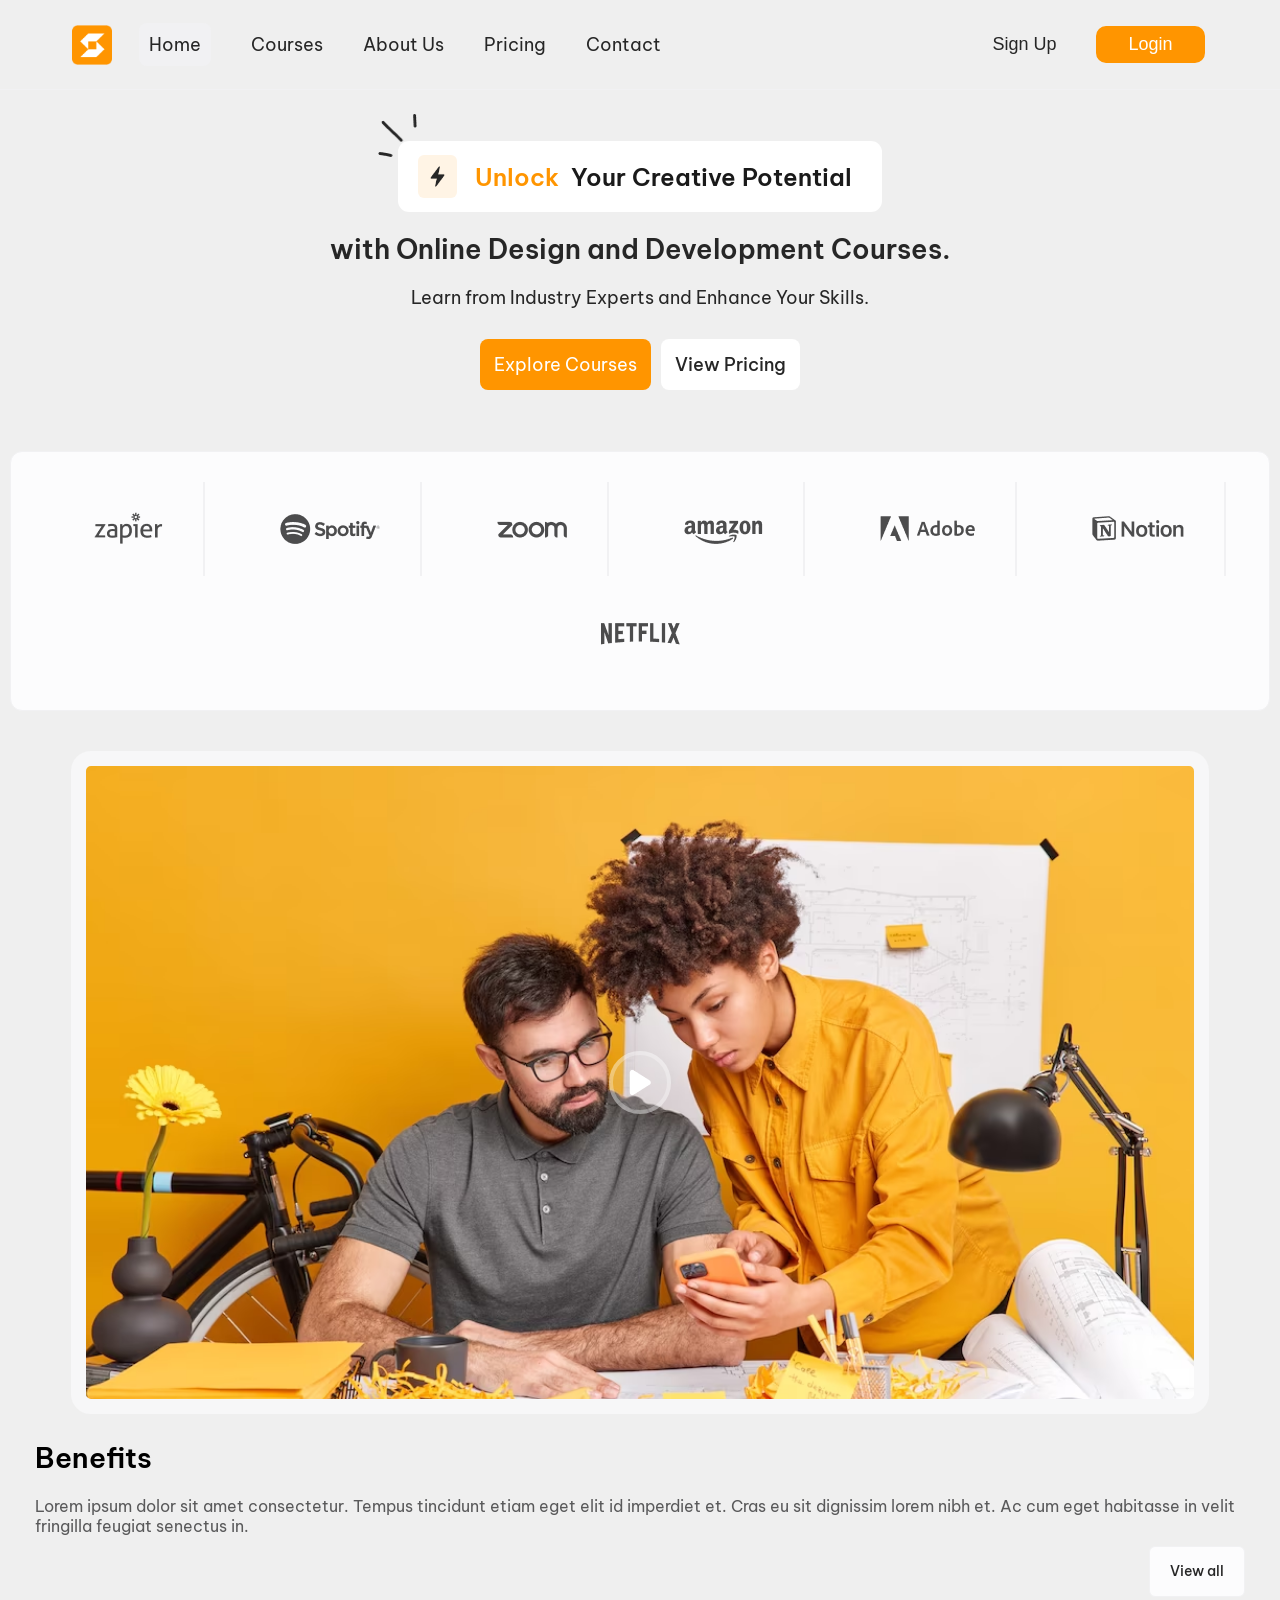
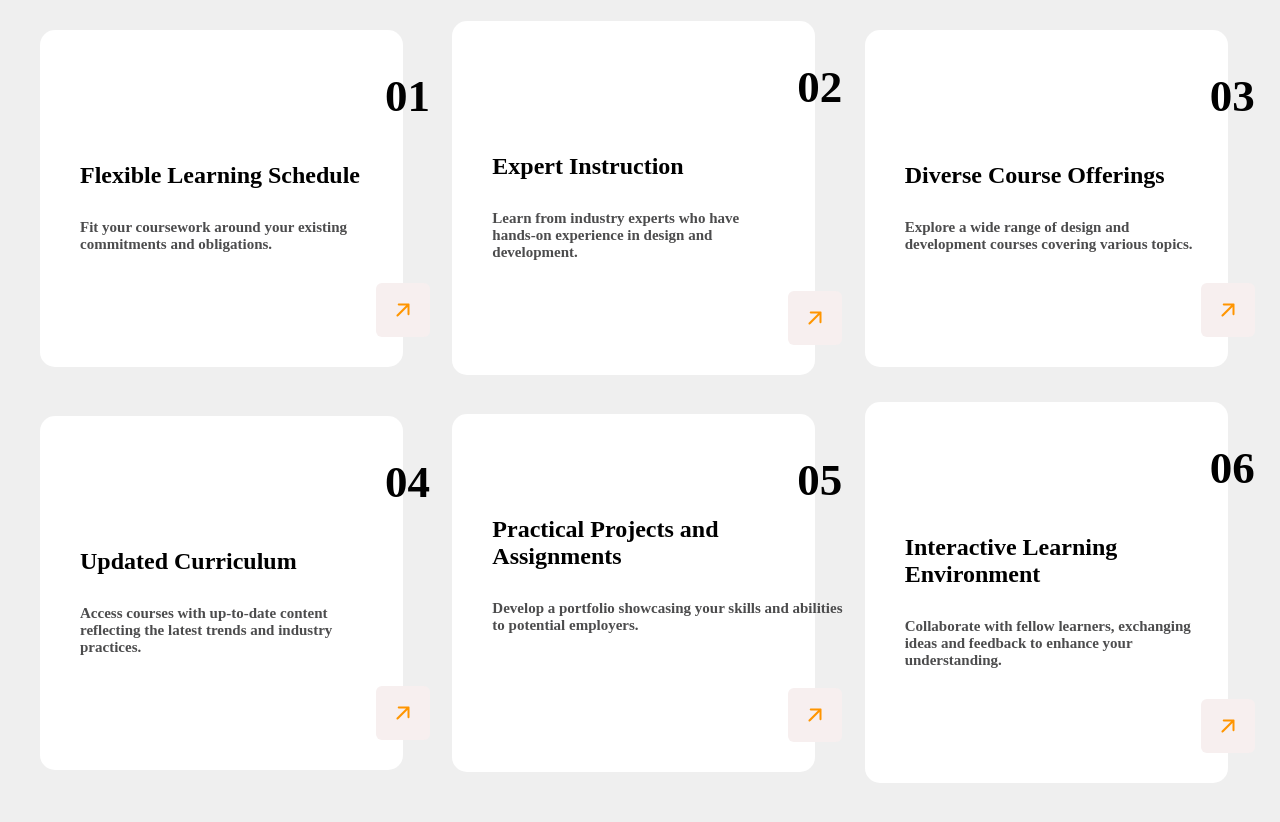
==== commit 85e94ee8: "final" ====
--- a/index.html
+++ b/index.html
@@ -111,7 +111,7 @@
             </div>
          </section>
          
-            <!-- <section class="benefits">
+            <section class="benefits">
             <div class="counter">
                 <div class="row">
                     <div class="ben_top">
@@ -207,13 +207,15 @@
                                 </div>
                                 <a href="#"> <img src="img/icon/Icon (3).png" alt=""></a>
 
-                            </div>
-                        </div>
-                    </div>
-                </div>
-            </div>
-        </section> -->
-       <!-- to  <section class="courses">
+                            </div> 
+                        </div>
+                    </div>
+                </div>
+            </div>
+        </section> 
+       <!-- 
+        
+        <section class="courses">
             <div class="counter">
                 <div class="row">
                     <div class="course_top">
--- a/css/main.css
+++ b/css/main.css
@@ -41,6 +41,7 @@
     justify-content: space-between;
     align-items: center;
     flex-direction: column;
+
 }
 
 .row {
@@ -270,6 +271,11 @@
 
 /*  start hero */
 
+.hero {
+    margin-top: 4%;
+    margin-bottom: 4%;
+}
+
 .hero .row {
     display: flex;
     flex-direction: column;
@@ -404,7 +410,7 @@
 
 /* media   */
 /* phone  */
-@media screen and (min-width: 0) and (max-width:547px) {
+@media screen and (min-width: 0) and (max-width:549px) {
     .hero {
         margin-top: 5%;
 
@@ -659,7 +665,7 @@
 
 
 /* phon */
-@media screen and (min-width: 0) and (max-width:547px) {
+@media screen and (min-width: 0) and (max-width:549px) {
     .company .com_item {
         flex-wrap: nowrap;
         overflow-x: scroll;
@@ -711,7 +717,7 @@
 
     }
 
-  
+
 
     .company .item {
         width: calc(100% / 5.5);
@@ -725,7 +731,8 @@
         padding: 30px;
 
     }
-    .company .item{
+
+    .company .item {
         padding: 30px 40px;
     }
 }
@@ -758,18 +765,20 @@
     background: rgba(255, 255, 255, 0.20);
 
 }
+
 /*  */
 
 
-@media screen and (min-width: 0) and (max-width:547px) {
-     .video {
+@media screen and (min-width: 0) and (max-width:549px) {
+    .video {
         width: 85%;
         height: 243px;
-        background-size:100%;
+        background-size: 100%;
         filter: brightness(0.8);
         border-radius: 20px;
         border: 0 solid var(--white-97, #F7F7F8);
     }
+
     .video img {
         position: absolute;
         top: 48%;
@@ -781,50 +790,54 @@
     .video {
         width: 85%;
         height: 243px;
-        background-size:100%;
+        background-size: 100%;
         filter: brightness(0.8);
         border-radius: 20px;
         border: 0 solid var(--white-97, #F7F7F8);
     }
+
     .video img {
         position: absolute;
         top: 48%;
         left: 44%;
     }
-   
+
 }
 
 @media screen and (min-width: 600px) and (max-width: 904px) {
     .video {
         width: 90%;
         height: 450px;
-        background-size:100%;
+        background-size: 100%;
         filter: brightness(0.8);
         border-radius: 20px;
         border: 0 solid var(--white-97, #F7F7F8);
     }
+
     .video img {
         position: absolute;
         top: 48%;
         left: 44%;
     }
-   
-}
+
+}
+
 @media screen and (min-width: 905px) and (max-width: 1200px) {
     .video {
         width: 95%;
         height: 540px;
-        background-size:100%;
+        background-size: 100%;
         filter: brightness(0.8);
         border-radius: 20px;
         border: 0 solid var(--white-97, #F7F7F8);
     }
+
     .video img {
         position: absolute;
         top: 48%;
         left: 44%;
     }
-    
+
 }
 
 
@@ -988,6 +1001,188 @@
     margin-right: 10px;
 }
 
+/*  */
+@media screen and (min-width: 0) and (max-width:548px) {
+    .benefits {
+        padding: 15px 25px;
+    }
+
+    .benefits .counter {
+        padding: 0 0;
+    }
+
+
+    .benefits .ben_top p {
+        height: fit-content;
+        width: 100%;
+    }
+
+    .benefits .ben_bot .card {
+        gap: 30px;
+        padding: 30px;
+        width: 100%;
+        margin-left: -21px;
+    }
+
+    .benefits .ben_bot .card p {
+        height: fit-content;
+    }
+
+    .ben_bot .card h3 {
+        width: 340px;
+    }
+}
+
+@media screen and (min-width:548px) and (max-width:600px) {
+
+    .benefits {
+        padding: 15px 25px;
+    }
+
+    .benefits .counter {
+        padding: 0 0;
+    }
+
+    .benefits .ben_top p {
+        height: fit-content;
+        width: 100%;
+    }
+
+    .benefits .ben_bot .card {
+        gap: 30px;
+        padding: 30px;
+        width: 100%;
+        margin-left: 5px;
+    }
+
+    .benefits .ben_bot .card p {
+        height: fit-content;
+    }
+
+    .ben_bot .card h3 {
+        width: 454px;
+    }
+
+    .ben_bot .card .h2 {
+        font-size: 23px;
+    }
+
+}
+
+@media screen and (min-width: 600px) and (max-width: 904px) {
+    .benefits {
+        padding: 15px 25px;
+    }
+
+    .benefits .counter {
+        padding: 0 0;
+    }
+
+    .benefits .ben_top p {
+        height: fit-content;
+        width: 100%;
+    }
+
+    .benefits .ben_bot .card {
+        gap: 30px;
+        padding: 30px;
+        width: 100%;
+        margin-left: 5px;
+    }
+
+    .benefits .ben_bot .card p {
+        height: fit-content;
+    }
+
+    .ben_bot .card h3 {
+        width: 637px;
+    }
+
+    
+    .ben_bot .card h2 {
+        font-size: 23px;
+    }
+    .ben_bot .word p {
+        font-size: 16px;
+    }
+}
+
+@media screen and (min-width: 905px) and (max-width: 1200px) { 
+    .benefits {
+        padding: 15px 25px;
+    }
+
+    .benefits .counter {
+        padding: 0 0;
+    }
+
+    .benefits .ben_top p {
+        height: fit-content;
+        width: 100%;
+    }
+
+    .benefits .ben_bot .card {
+        gap: 30px;
+        padding: 30px;
+        width:30%;
+        margin-left: 5px;
+    }
+
+    .benefits .ben_bot .card p {
+        height: fit-content;
+        font-size: 11px;
+        width: 100%;
+    }
+
+    .ben_bot .card h3 {
+        width: 247px;
+    }
+
+    
+    .ben_bot .card h2 {
+        font-size: 16px;
+    }
+ 
+}
+
+@media screen and (min-width: 1201px) {
+    .benefits {
+        padding: 15px 25px;
+    }
+
+    .benefits .counter {
+        padding: 0 0;
+    }
+
+    .benefits .ben_top p {
+        height: fit-content;
+        width: 100%;
+    }
+
+    .benefits .ben_bot .card {
+        gap: 30px;
+        padding: 30px;
+        width:30%;
+        margin-left: 5px;
+    }
+
+    .benefits .ben_bot .card p {
+        height: fit-content;
+        font-size: 15px;
+        width: 100%;
+    }
+
+    .ben_bot .card h3 {
+        width: 370px;
+    }
+
+    
+    .ben_bot .card h2 {
+        font-size: 24px;
+    }
+ 
+}
+/*  */
 .courses {
     padding: 3% 0;
 }
